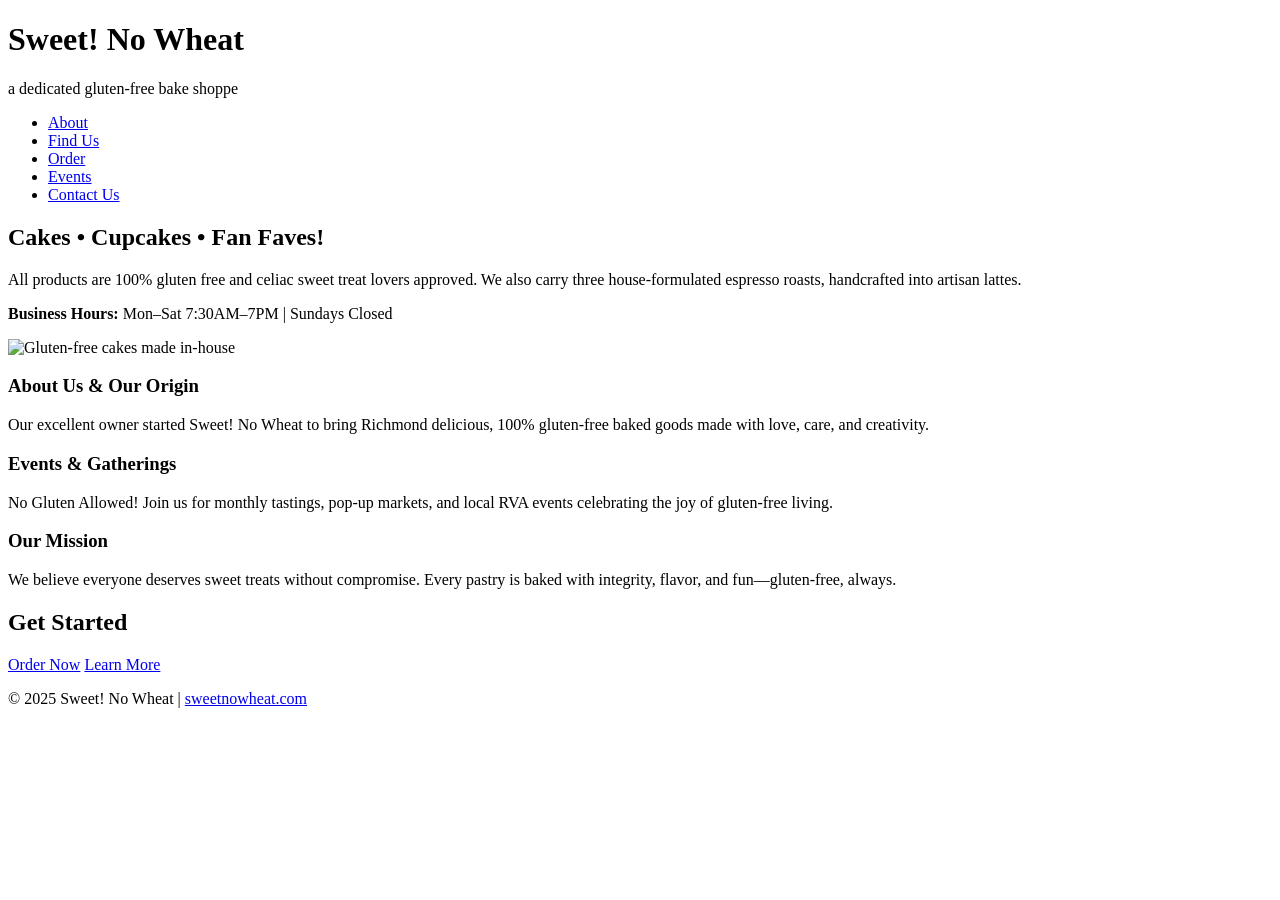
==== index.html @ 595f1f97 "Rename index to index.html" ====
<!DOCTYPE html>
<html lang="en">
<head>
  <meta charset="UTF-8">
  <meta name="viewport" content="width=device-width, initial-scale=1.0">
  <title>Sweet! No Wheat | Gluten-Free Bake Shoppe</title>
  <link rel="stylesheet" href="styles.css">
</head>

<body>
  <header>
    <h1>Sweet! No Wheat</h1>
    <p class="tagline">a dedicated gluten-free bake shoppe</p>
    <nav>
      <ul>
        <li><a href="#">About</a></li>
        <li><a href="#">Find Us</a></li>
        <li><a href="#">Order</a></li>
        <li><a href="#">Events</a></li>
        <li><a href="contactus.html">Contact Us</a></li>
      </ul>
    </nav>
  </header>

  <main>
    <section class="hero">
      <div class="hero-text">
        <h2>Cakes • Cupcakes • Fan Faves!</h2>
        <p>
          All products are 100% gluten free and celiac sweet treat lovers approved.
          We also carry three house-formulated espresso roasts, handcrafted into artisan lattes.
        </p>
        <p class="hours">
          <strong>Business Hours:</strong> Mon–Sat 7:30AM–7PM | Sundays Closed
        </p>
      </div>
      <div class="hero-image">
        <img src="images/cake.png" alt="Gluten-free cakes made in-house">
      </div>
    </section>

    <section class="info">
      <div class="column">
        <h3>About Us & Our Origin</h3>
        <p>Our excellent owner started Sweet! No Wheat to bring Richmond delicious, 100% gluten-free baked goods made with love, care, and creativity.</p>
      </div>

      <div class="column">
        <h3>Events & Gatherings</h3>
        <p>No Gluten Allowed! Join us for monthly tastings, pop-up markets, and local RVA events celebrating the joy of gluten-free living.</p>
      </div>

      <div class="column">
        <h3>Our Mission</h3>
        <p>We believe everyone deserves sweet treats without compromise. Every pastry is baked with integrity, flavor, and fun—gluten-free, always.</p>
      </div>
    </section>

    <section class="cta">
      <h2 class="visually-hidden">Get Started</h2>
      <a href="#" class="button">Order Now</a>
      <a href="#" class="button secondary">Learn More</a>
    </section>
  </main>

  <footer>
    <p>© 2025 Sweet! No Wheat | <a href="https://sweetnowheat.com">sweetnowheat.com</a></p>
  </footer>
</body>
</html>
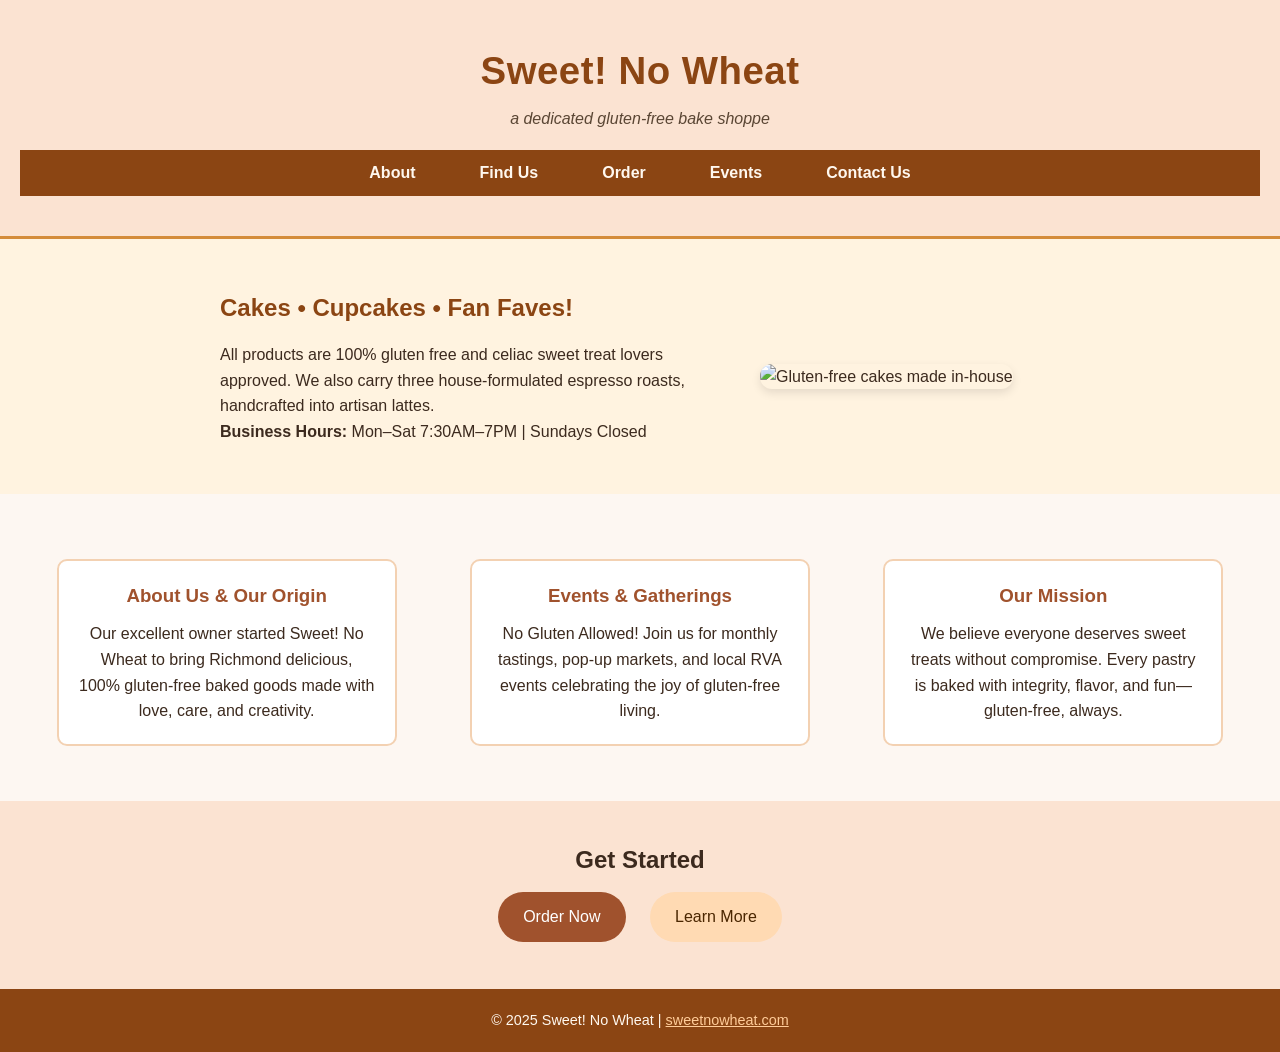
==== commit f837ee78: "Update index.html" ====
--- a/index.html
+++ b/index.html
@@ -13,10 +13,10 @@
     <p class="tagline">a dedicated gluten-free bake shoppe</p>
     <nav>
       <ul>
-        <li><a href="#">About</a></li>
-        <li><a href="#">Find Us</a></li>
-        <li><a href="#">Order</a></li>
-        <li><a href="#">Events</a></li>
+        <li><a href="about.html">About</a></li>
+        <li><a href="findus.html">Find Us</a></li>
+        <li><a href="order.html">Order</a></li>
+        <li><a href="events.html">Events</a></li>
         <li><a href="contactus.html">Contact Us</a></li>
       </ul>
     </nav>
@@ -58,8 +58,8 @@
 
     <section class="cta">
       <h2 class="visually-hidden">Get Started</h2>
-      <a href="#" class="button">Order Now</a>
-      <a href="#" class="button secondary">Learn More</a>
+      <a href="order.html" class="button">Order Now</a>
+      <a href="about.html" class="button secondary">Learn More</a>
     </section>
   </main>
 
--- a/styles.css
+++ b/styles.css
@@ -0,0 +1,312 @@
+/* ==============================
+   Sweet! No Wheat | styles.css
+   Global Styles for All Pages
+   ============================== */
+
+* {
+  box-sizing: border-box;
+  margin: 0;
+  padding: 0;
+}
+
+body {
+  font-family: 'Poppins', sans-serif;
+  color: #3c2a1e;
+  background-color: #fff9f5;
+  line-height: 1.6;
+}
+
+/* --- HEADER --- */
+header {
+  background-color: #fbe3d2;
+  text-align: center;
+  padding: 40px 20px;
+  border-bottom: 3px solid #d48c3b;
+  position: sticky;
+  top: 0;
+  z-index: 10;
+}
+
+header h1 {
+  font-size: 2.4rem;
+  color: #8b4513;
+  letter-spacing: 0.5px;
+}
+
+.tagline {
+  font-style: italic;
+  color: #5a4634;
+  margin-top: 5px;
+}
+
+/* --- NAVIGATION --- */
+nav ul {
+  list-style: none;
+  display: flex;
+  justify-content: center;
+  flex-wrap: wrap;
+  background-color: #8b4513;
+  margin-top: 18px;
+  padding: 10px 0;
+}
+
+nav li {
+  margin: 0 18px;
+}
+
+nav a {
+  color: #fff8ef;
+  text-decoration: none;
+  font-weight: 600;
+  padding: 10px 14px;
+  border-radius: 6px;
+  transition: all 0.3s ease;
+}
+
+/* --- PSEUDO-CLASSES --- */
+nav a:hover {
+  background-color: #ffcc99;
+  color: #4a2600;
+}
+
+nav a:active {
+  background-color: #ffb366;
+  color: #fff;
+}
+
+nav a:visited {
+  color: #ffe6cc;
+}
+
+/* --- HERO SECTION --- */
+.hero {
+  display: flex;
+  flex-wrap: wrap;
+  align-items: center;
+  justify-content: center;
+  padding: 50px 20px;
+  background-color: #fff3e0;
+  position: relative;
+}
+
+.hero-text {
+  flex: 1 1 300px;
+  max-width: 500px;
+  margin-right: 40px;
+  position: relative;
+  z-index: 1;
+}
+
+.hero-text h2 {
+  color: #8b4513;
+  margin-bottom: 15px;
+}
+
+.hero-image {
+  flex: 0 1 300px;
+  position: relative;
+  top: 10px;
+}
+
+.hero-image img {
+  width: 300px;
+  border-radius: 12px;
+  box-shadow: 0 4px 10px rgba(0, 0, 0, 0.1);
+}
+
+/* --- INFO SECTION (used on About, Find Us, Order, Events) --- */
+.info {
+  display: flex;
+  flex-wrap: wrap;
+  justify-content: space-around;
+  text-align: center;
+  padding: 40px 20px;
+  background-color: #fdf7f2;
+  position: relative;
+}
+
+.info .column {
+  flex: 1 1 250px;
+  max-width: 340px;
+  margin: 20px;
+  padding: 20px;
+  border: 2px solid #f3d1b2;
+  border-radius: 10px;
+  background-color: #fff;
+  position: relative;
+  top: 5px;
+}
+
+.info h3 {
+  color: #a0522d;
+  margin-bottom: 10px;
+}
+
+/* --- CTA SECTION (buttons for homepage / order links) --- */
+.cta {
+  text-align: center;
+  padding: 40px 20px;
+  background-color: #fbe3d2;
+  position: relative;
+}
+
+.button {
+  display: inline-block;
+  background-color: #a0522d;
+  color: white;
+  text-decoration: none;
+  padding: 12px 25px;
+  margin: 10px;
+  border-radius: 25px;
+  transition: all 0.3s ease;
+  position: relative;
+  top: 3px;
+}
+
+/* --- BUTTON PSEUDO-CLASSES --- */
+.button:hover {
+  background-color: #ffcc99;
+  color: #4a2600;
+}
+
+.button:active {
+  background-color: #ffb366;
+}
+
+.button.secondary {
+  background-color: #ffdab3;
+  color: #4a2600;
+}
+
+/* --- FOOTER --- */
+footer {
+  background-color: #8b4513;
+  color: #fff8ef;
+  text-align: center;
+  padding: 20px 0;
+  font-size: 0.9rem;
+  position: relative;
+}
+
+footer a {
+  color: #ffcc99;
+  text-decoration: underline;
+}
+
+footer a:hover {
+  color: #fff;
+}
+
+/* --- RESPONSIVE ADJUSTMENTS --- */
+@media (max-width: 768px) {
+  .hero {
+    flex-direction: column;
+  }
+
+  .hero-text {
+    margin-right: 0;
+    margin-bottom: 20px;
+    text-align: center;
+  }
+
+  nav li {
+    margin: 8px;
+  }
+
+  .info {
+    flex-direction: column;
+  }
+
+  .info .column {
+    margin: 15px auto;
+  }
+}
+
+/* ============================
+   CONTACT PAGE FORM STYLING
+   ============================ */
+
+.contact-container {
+  max-width: 600px;
+  margin: 60px auto;
+  background-color: #fffdf9;
+  padding: 30px;
+  border: 2px solid #f3d1b2;
+  border-radius: 12px;
+  box-shadow: 0 4px 10px rgba(0,0,0,0.05);
+}
+
+.contact-container h2 {
+  text-align: center;
+  color: #8b4513;
+  margin-bottom: 20px;
+}
+
+form label {
+  display: block;
+  margin-bottom: 5px;
+  font-weight: 600;
+  color: #5a4634;
+}
+
+form input,
+form textarea {
+  width: 100%;
+  padding: 12px;
+  border: 1px solid #e3c1a8;
+  border-radius: 8px;
+  margin-bottom: 18px;
+  font-size: 1rem;
+  font-family: 'Poppins', sans-serif;
+  background-color: #fff9f5;
+}
+
+form textarea {
+  height: 140px;
+  resize: none;
+}
+
+form button {
+  display: block;
+  width: 100%;
+  background-color: #a0522d;
+  color: #fff;
+  padding: 12px;
+  border: none;
+  border-radius: 25px;
+  font-size: 1rem;
+  cursor: pointer;
+  transition: 0.3s ease;
+}
+
+form button:hover {
+  background-color: #ffcc99;
+  color: #4a2600;
+}
+
+/* ============================
+   SMALL ADDITIONS FOR ORDER & EVENTS
+   ============================ */
+.order-info,
+.events-info {
+  text-align: center;
+  padding: 40px 20px;
+  background-color: #fff7f0;
+  border-radius: 12px;
+  margin: 20px auto;
+  max-width: 800px;
+  box-shadow: 0 4px 10px rgba(0,0,0,0.05);
+}
+
+.order-info h3,
+.events-info h3 {
+  color: #a0522d;
+  margin-bottom: 15px;
+}
+
+.order-info p,
+.events-info p {
+  font-size: 1rem;
+  color: #5a4634;
+  line-height: 1.6;
+}
